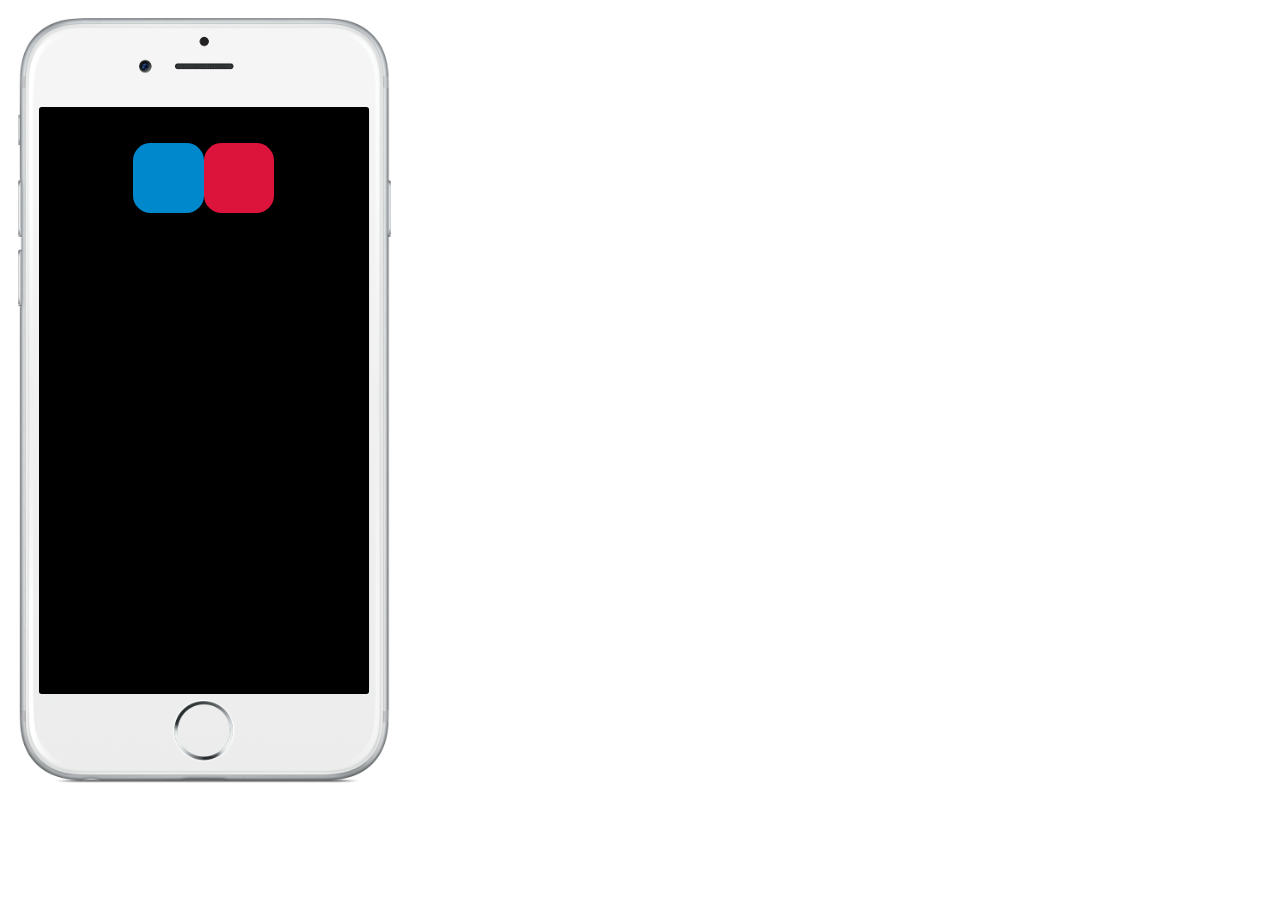
==== Index.html @ 15d4c45a "First Commit" ====
<!doctype html>

<html lang="en">

<head>
  <meta charset="utf-8">
  <title>Project</title>
  <meta name="description" content="The HTML5 Herald">
  <meta name="author" content="Ulmer-Morozov">
  <link rel="stylesheet" href="assets/css/index.css">
</head>

<body>

  <div class="phone-content">

    <div class="icon skype"></div>
    <div class="icon autorap"></div>

  </div>
  <div class="phone-bg"> </div>


  <script src="assets/js/index.js"></script>
</body>

</html>
---- assets/css/index.css ----
body{
 zoom: 0.66;
}

.phone-bg{
  position: fixed;
  top: 20pt;
  left:20pt;
bottom: 0;
right: 0;

  background: url(/assets/images/background.png);
  background-repeat: no-repeat;
  background-position: left top;
  background-size: 424pt;
}

.phone-content{
  position: fixed;
  top: 122pt;
  left:44pt;
  width: 375pt;
  height: 667pt;

border-radius: 4px;
  background-color: black;

  z-index: 1;

}

.icon{
  display: inline-block;
  width: 80pt;
  height: 80pt;

  border-radius: 20pt;
  position: absolute;
  top: 40pt;
  animation: 2s infinite;
  /*animation-direction: alternate;*/
}

.icon.skype{
  left: 147.5pt;
  background-color: #08c;
  animation-name: pulseLeft;
  margin-left: -40pt;
}

.icon.autorap{
  right: 147.5pt;
  background-color: crimson;
  animation-name: pulseRight;
  margin-right: -40pt;

}



@keyframes pulseLeft {
0% {
left: 40pt;
border-radius: 20pt;
}

30% {
  left: 50%;
  transform: scale(1,0.5);
  border-radius: 50%;
}

55% {
  left: 75%;
  transform: scale(0.5,1);
  border-radius: 70%;
}

70% {
  left: 50%;
  transform: scale(1,0.8);
  border-radius: 70%;
}

90% {
  left: 40%;
  transform: scale(0.8,1);
  border-radius: 70%;
}

100% {
  left:50%;
  transform: scale(1,1);
  border-radius: 20pt;
}

}


@keyframes pulseRight {
  0% {
  right: 40pt;
  border-radius: 20pt;
  }

  30% {
    right: 50%;
    transform: scale(1,0.5);
    border-radius: 50%;
  }

  55% {
    right: 75%;
    transform: scale(0.5,1);
    border-radius: 70%;
  }

  70% {
    right: 50%;
    transform: scale(1,0.8);
    border-radius: 70%;
  }

  90% {
    right: 40%;
    transform: scale(0.8,1);
    border-radius: 70%;
  }

  100% {
    right:50%;
    transform: scale(1,1);
    border-radius: 20pt;
  }
}
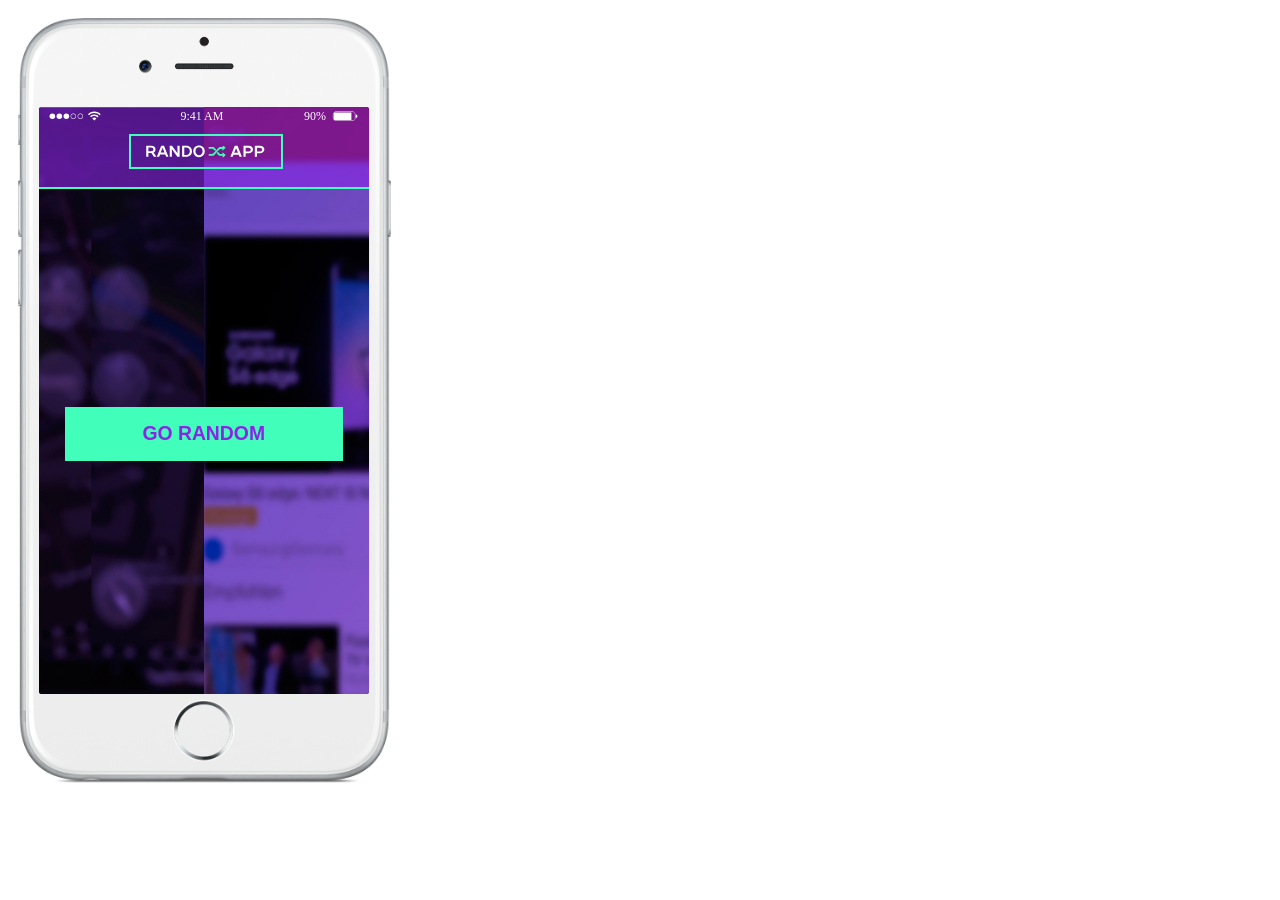
==== commit 56c50f52: "Первый экран сделан, а второй в процессе" ====
--- a/Index.html
+++ b/Index.html
@@ -12,12 +12,47 @@
 
 <body>
 
-  <div class="phone-content">
+  <!-- Страница #1 -->
+  <!-- Содержимое экрана -->
+  <div id="page-1" class="phone-content">
 
-    <div class="icon skype"></div>
-    <div class="icon autorap"></div>
+    <!-- Движущиеся задние фоны -->
+    <div class="bg-container">
+      <div class="left-bg side-bg"></div>
+      <div class="right-bg side-bg"></div>
+    </div>
+
+    <div class="start-shuffle-logo"></div>
+    <div class="start-shuffle-text">Mix your apps
+      <br/>for an unpredictible
+      <br/>results</div>
+    <div class="start-shuffle big-button">Get started</div>
 
   </div>
+
+  <!-- Страница #2 -->
+  <!-- Содержимое экрана -->
+  <div id="page-2" class="phone-content">
+
+    <!-- Движущиеся задние фоны -->
+    <div class="bg-container">
+      <div class="left-bg side-bg"></div>
+      <div class="right-bg side-bg"></div>
+    </div>
+
+    <!-- Верхнее меню -->
+    <div class="nav-bar-header">
+      <div class="status-bar"></div>
+      <div class="logo"></div>
+    </div>
+
+
+    <div class="start-shuffle big-button">Gо random</div>
+
+  </div>
+
+
+  <!-- Сам телефон -->
   <div class="phone-bg"> </div>
 
 
--- a/assets/css/index.css
+++ b/assets/css/index.css
@@ -1,135 +1,171 @@
-body{
- zoom: 0.66;
+body {
+  zoom: 0.66;
 }
-
-.phone-bg{
+.phone-bg {
   position: fixed;
   top: 20pt;
-  left:20pt;
-bottom: 0;
-right: 0;
-
+  left: 20pt;
+  bottom: 0;
+  right: 0;
   background: url(/assets/images/background.png);
   background-repeat: no-repeat;
   background-position: left top;
   background-size: 424pt;
 }
-
-.phone-content{
+.phone-content {
   position: fixed;
   top: 122pt;
-  left:44pt;
+  left: 44pt;
   width: 375pt;
   height: 667pt;
-
-border-radius: 4px;
+  border-radius: 4px;
   background-color: black;
-
+  overflow: hidden;
   z-index: 1;
-
 }
-
-.icon{
+.bg-container {
+  width: 375pt;
+  height: 667pt;
+  transform: rotate(20deg);
+}
+.side-bg {
+  position: absolute;
+  width: 500pt;
+  height: 5427pt;
+  animation: 30s infinite;
+  animation-timing-function: linear;
+  background-repeat: repeat;
+}
+.side-bg.left-bg {
+  background: url(/assets/images/left.jpg);
+  right: 50%;
+  animation-name: slideUp;
+}
+.side-bg.right-bg {
+  background: url(/assets/images/right.jpg);
+  left: 50%;
+  animation-name: slideDown;
+}
+.icon {
   display: inline-block;
   width: 80pt;
   height: 80pt;
-
   border-radius: 20pt;
   position: absolute;
   top: 40pt;
   animation: 2s infinite;
   /*animation-direction: alternate;*/
 }
-
-.icon.skype{
+.icon.skype {
   left: 147.5pt;
   background-color: #08c;
   animation-name: pulseLeft;
   margin-left: -40pt;
 }
-
-.icon.autorap{
+.icon.autorap {
   right: 147.5pt;
   background-color: crimson;
   animation-name: pulseRight;
   margin-right: -40pt;
-
+}
+.start-shuffle-logo {
+  position: absolute;
+  left: 50%;
+  top: 160pt;
+  margin-left: -150pt;
+  background: url(/assets/images/logo_start.svg);
+  width: 300pt;
+  height: 62pt;
+  /*padding: 10pt;*/
+  background-size:contain;;
+  background-position: center center;
+  background-repeat: no-repeat;
+  border: 4pt solid #41ffba;
+}
+.start-shuffle-text {
+  position: absolute;
+  top: 320pt;
+  left: 0;
+  right: 0;
+  text-align: center;
+  color: white;
+  font-family: sans-serif;
+  font-size: 22pt;
+  text-transform: uppercase;
+}
+.big-button{
+  width: 280pt;
+  margin-left: -158pt;
+  padding: 18pt;
+  color: #8B25E5;
+  background-color: #41ffba;
+  text-align: center;
+  font-family: sans-serif;
+  font-size: 22pt;
+  font-weight: bold;
+  text-transform: uppercase;
+}
+.start-shuffle {
+  position: absolute;
+  top: 500pt;
+  left: 50%;
+}
+#page-1 {
+  display: none;
+}
+#page-2 .bg-container {
+  transform: none;
+}
+#page-2 .start-shuffle{
+  top: 340pt;
+}
+.nav-bar-header {
+  position: absolute;
+  top: 0;
+  left: 0;
+  right: 0;
+  height: 90pt;
+  border-bottom: 3pt solid #41ffba;
+  background-color: rgba(139, 37, 229, 0.6);
+}
+.nav-bar-header .logo{
+  position: absolute;
+  top:30pt;
+  left: 50%;
+  height: 36pt;
+  width: 170pt;
+  margin-left: -85pt;
+  background: url(/assets/images/logo.svg);
+  background-size: contain;
+  background-position: center center;
+  border: 3pt solid #41ffba;
 }
 
-
-
-@keyframes pulseLeft {
-0% {
-left: 40pt;
-border-radius: 20pt;
+.status-bar{
+  position: absolute;
+  top: 4pt;
+  left: 2pt;
+  right: 2pt;
+  height: 12pt;
+  background: url(/assets/images/status-bar.svg);
+  background-size: contain;
+  background-repeat: no-repeat;
+  background-position: center center;
 }
-
-30% {
-  left: 50%;
-  transform: scale(1,0.5);
-  border-radius: 50%;
-}
-
-55% {
-  left: 75%;
-  transform: scale(0.5,1);
-  border-radius: 70%;
-}
-
-70% {
-  left: 50%;
-  transform: scale(1,0.8);
-  border-radius: 70%;
-}
-
-90% {
-  left: 40%;
-  transform: scale(0.8,1);
-  border-radius: 70%;
-}
-
-100% {
-  left:50%;
-  transform: scale(1,1);
-  border-radius: 20pt;
-}
-
-}
-
-
-@keyframes pulseRight {
+@keyframes slideDown {
   0% {
-  right: 40pt;
-  border-radius: 20pt;
-  }
-
-  30% {
-    right: 50%;
-    transform: scale(1,0.5);
-    border-radius: 50%;
-  }
-
-  55% {
-    right: 75%;
-    transform: scale(0.5,1);
-    border-radius: 70%;
-  }
-
-  70% {
-    right: 50%;
-    transform: scale(1,0.8);
-    border-radius: 70%;
-  }
-
-  90% {
-    right: 40%;
-    transform: scale(0.8,1);
-    border-radius: 70%;
+    top: -3166px;
   }
 
   100% {
-    right:50%;
-    transform: scale(1,1);
-    border-radius: 20pt;
+    top: 0;
   }
 }
+@keyframes slideUp {
+  0% {
+    top: 0;
+  }
+  100% {
+    top: -3618px;
+  }
+}
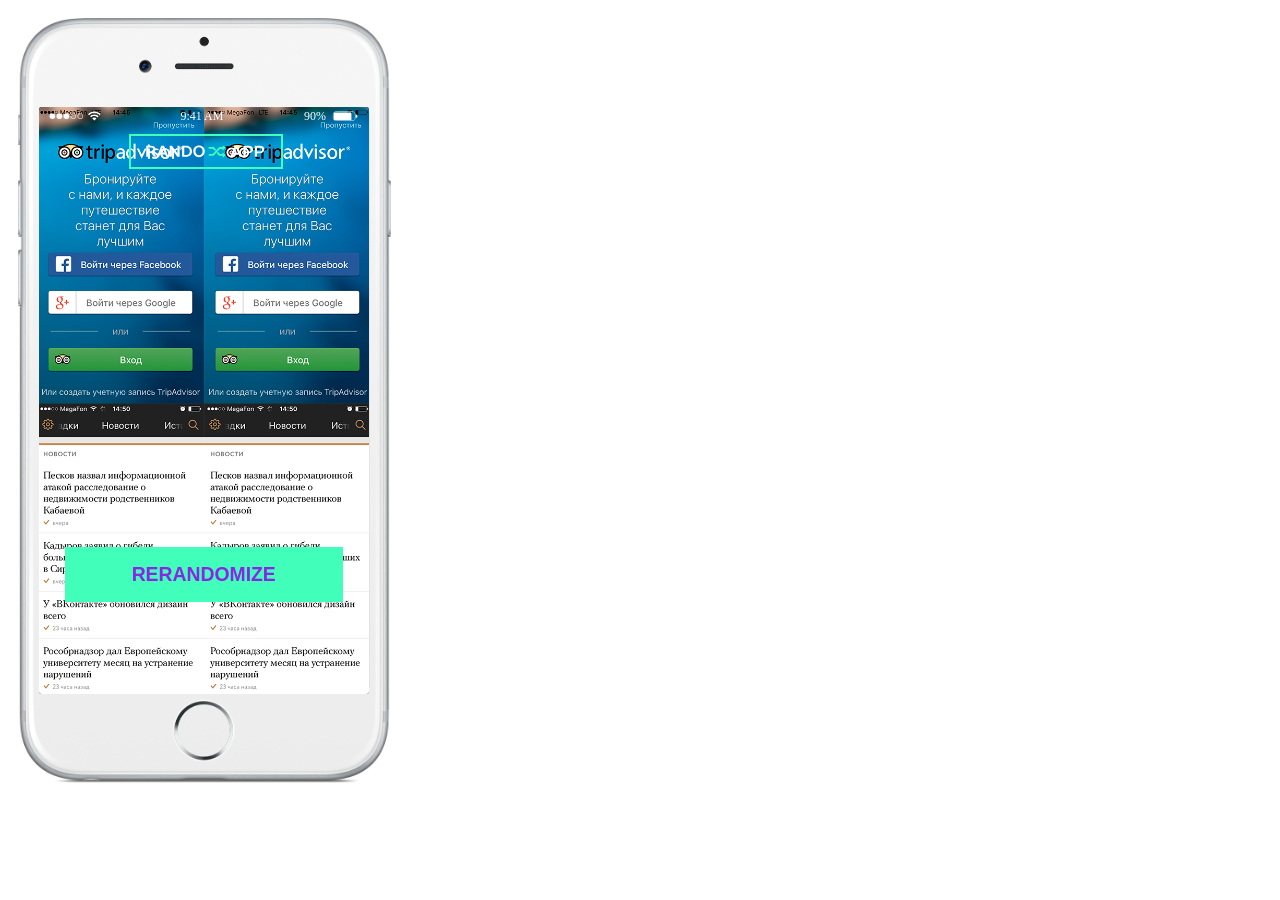
==== commit 972557a6: "сделан в виде стены скриншотов второй экран" ====
--- a/Index.html
+++ b/Index.html
@@ -32,7 +32,7 @@
 
   <!-- Страница #2 -->
   <!-- Содержимое экрана -->
-  <div id="page-2" class="phone-content">
+  <div id="page-2" class="phone-content results">
 
     <!-- Движущиеся задние фоны -->
     <div class="bg-container">
@@ -46,8 +46,15 @@
       <div class="logo"></div>
     </div>
 
+    <!-- Элементы управления -->
+    <!-- Когда комбинация еще не подобрана -->
+    <div class="start-shuffle big-button">Gо random</div>
 
-    <div class="start-shuffle big-button">Gо random</div>
+    <!-- Элементы управления -->
+    <!-- Когда комбинация подобрана -->
+    <div class="controls-in-results">
+      <div class="restart-shuffle big-button">Rerandomize</div>
+    </div>
 
   </div>
 
--- a/assets/css/index.css
+++ b/assets/css/index.css
@@ -77,7 +77,8 @@
   width: 300pt;
   height: 62pt;
   /*padding: 10pt;*/
-  background-size:contain;;
+  background-size: contain;
+  ;
   background-position: center center;
   background-repeat: no-repeat;
   border: 4pt solid #41ffba;
@@ -93,7 +94,7 @@
   font-size: 22pt;
   text-transform: uppercase;
 }
-.big-button{
+.big-button {
   width: 280pt;
   margin-left: -158pt;
   padding: 18pt;
@@ -116,9 +117,32 @@
 #page-2 .bg-container {
   transform: none;
 }
-#page-2 .start-shuffle{
+#page-2 .start-shuffle {
   top: 340pt;
 }
+#page-2 .side-bg.left-bg {
+  background: url(/assets/images/wall.jpg);
+  background-size: contain;
+  animation-name: slideUp-apps;
+}
+#page-2 .side-bg.right-bg {
+  background: url(/assets/images/wall.jpg);
+  background-size: contain;
+  animation-name: slideDown-apps;
+}
+#page-2 .side-bg {
+  width: 190pt;
+  height: calc(2*3372.5pt);
+}
+#page-2.results .start-shuffle {
+  display: none;
+}
+#page-2.results .restart-shuffle {
+  position: absolute;
+  top: 500pt;
+  left: 50%;
+}
+#page-2.results .side-bg
 .nav-bar-header {
   position: absolute;
   top: 0;
@@ -128,9 +152,9 @@
   border-bottom: 3pt solid #41ffba;
   background-color: rgba(139, 37, 229, 0.6);
 }
-.nav-bar-header .logo{
-  position: absolute;
-  top:30pt;
+.nav-bar-header .logo {
+  position: absolute;
+  top: 30pt;
   left: 50%;
   height: 36pt;
   width: 170pt;
@@ -140,8 +164,7 @@
   background-position: center center;
   border: 3pt solid #41ffba;
 }
-
-.status-bar{
+.status-bar {
   position: absolute;
   top: 4pt;
   left: 2pt;
@@ -154,18 +177,34 @@
 }
 @keyframes slideDown {
   0% {
-    top: -3166px;
-  }
+    top: -2713.5pt;
+  }
+  100% {
+    top: 0;
+  }
+}
+@keyframes slideUp {
+  0% {
+    top: 0;
+  }
+  100% {
+    top: -2713.5pt;
+  }
+}
 
-  100% {
-    top: 0;
-  }
-}
-@keyframes slideUp {
-  0% {
-    top: 0;
-  }
-  100% {
-    top: -3618px;
-  }
-}
+@keyframes slideDown-apps {
+  0% {
+    top: -3372.5pt;
+  }
+  100% {
+    top: 0;
+  }
+}
+@keyframes slideUp-apps {
+  0% {
+    top: 0;
+  }
+  100% {
+    top: -3372.5pt;
+  }
+}
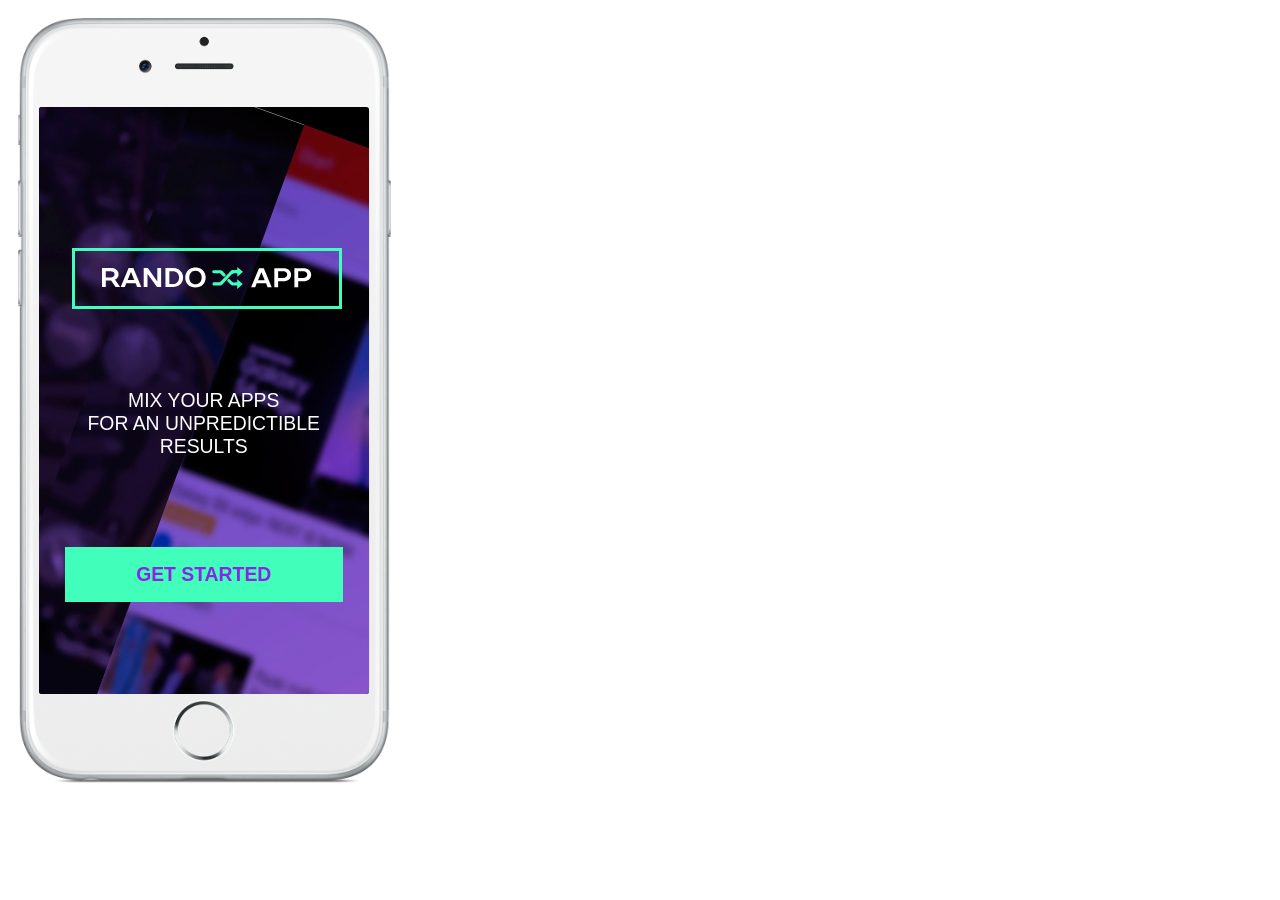
==== commit 63af244d: "Реализована первая бета версия" ====
--- a/Index.html
+++ b/Index.html
@@ -3,67 +3,74 @@
 <html lang="en">
 
 <head>
-  <meta charset="utf-8">
-  <title>Project</title>
-  <meta name="description" content="The HTML5 Herald">
-  <meta name="author" content="Ulmer-Morozov">
-  <link rel="stylesheet" href="assets/css/index.css">
+    <meta charset="utf-8">
+    <title>Project</title>
+    <meta name="description" content="The HTML5 Herald">
+    <meta name="author" content="Ulmer-Morozov">
+    <link rel="stylesheet" href="assets/css/animate.css">
+    <link rel="stylesheet" href="assets/css/style.css">
 </head>
 
 <body>
 
-  <!-- Страница #1 -->
-  <!-- Содержимое экрана -->
-  <div id="page-1" class="phone-content">
+    <!-- Страница #1 -->
+    <!-- Содержимое экрана -->
+    <div id="page-1" class="phone-content">
 
-    <!-- Движущиеся задние фоны -->
-    <div class="bg-container">
-      <div class="left-bg side-bg"></div>
-      <div class="right-bg side-bg"></div>
+        <!-- Движущиеся задние фоны -->
+        <div class="bg-container">
+            <div class="left-bg side-bg"></div>
+            <div class="right-bg side-bg"></div>
+        </div>
+
+        <div class="start-shuffle-logo"></div>
+        <div class="start-shuffle-text">Mix your apps
+            <br/>for an unpredictible
+            <br/>results</div>
+        <a class="start-shuffle big-button">Get started</a>
+
     </div>
 
-    <div class="start-shuffle-logo"></div>
-    <div class="start-shuffle-text">Mix your apps
-      <br/>for an unpredictible
-      <br/>results</div>
-    <div class="start-shuffle big-button">Get started</div>
+    <!-- Страница #2 -->
+    <!-- Содержимое экрана -->
+    <div id="page-2" class="phone-content init">
 
-  </div>
+        <!-- Движущиеся задние фоны -->
+        <div class="bg-container">
+            <div id="app-container-left" class="app-container"></div>
+            <div id="app-container-right" class="app-container"></div>
+        </div>
 
-  <!-- Страница #2 -->
-  <!-- Содержимое экрана -->
-  <div id="page-2" class="phone-content results">
+        <div class="app-labels-title">We Got Something</div>
+        <div class="app-labels">
+          <div class="leftAppLabel app-label"></div>
+          <div class="rightAppLabel app-label"></div>
+        </div>
 
-    <!-- Движущиеся задние фоны -->
-    <div class="bg-container">
-      <div class="left-bg side-bg"></div>
-      <div class="right-bg side-bg"></div>
+        <!-- Верхнее меню -->
+        <div class="nav-bar-header">
+            <div class="status-bar"></div>
+            <div class="logo"></div>
+        </div>
+
+        <!-- Элементы управления -->
+        <!-- Когда комбинация еще не подобрана -->
+        <div class="start-shuffle big-button">Gо random</div>
+
+        <a class="restart-shuffle big-button">Rerandomize</a>
+        <a class="check-out big-button">Check this out</a>
+
+
     </div>
 
-    <!-- Верхнее меню -->
-    <div class="nav-bar-header">
-      <div class="status-bar"></div>
-      <div class="logo"></div>
-    </div>
 
-    <!-- Элементы управления -->
-    <!-- Когда комбинация еще не подобрана -->
-    <div class="start-shuffle big-button">Gо random</div>
-
-    <!-- Элементы управления -->
-    <!-- Когда комбинация подобрана -->
-    <div class="controls-in-results">
-      <div class="restart-shuffle big-button">Rerandomize</div>
-    </div>
-
-  </div>
+    <!-- Сам телефон -->
+    <div class="phone-bg"> </div>
 
 
-  <!-- Сам телефон -->
-  <div class="phone-bg"> </div>
+    <script src="assets/js/jquery-2.2.2.min.js"></script>
+    <script src="assets/js/index.js"></script>
 
-
-  <script src="assets/js/index.js"></script>
 </body>
 
 </html>
--- a/assets/css/style.css
+++ b/assets/css/style.css
@@ -0,0 +1 @@
+body{zoom:.66;font-family:sans-serif}.phone-bg{position:fixed;top:20pt;left:20pt;bottom:0;right:0;background:url("/assets/images/background.png");background-repeat:no-repeat;background-position:left top;-webkit-background-size:424pt;-moz-background-size:424pt;background-size:424pt}.phone-content{position:fixed;top:122pt;left:44pt;width:375pt;height:667pt;-webkit-border-radius:4px;border-radius:4px;background-color:#000;overflow:hidden;z-index:1}.bg-container{width:375pt;height:667pt;-webkit-transform:rotate(20deg);-moz-transform:rotate(20deg);-o-transform:rotate(20deg);-ms-transform:rotate(20deg);transform:rotate(20deg)}.side-bg{position:absolute;width:500pt;height:5427pt;-webkit-animation:30s infinite;-moz-animation:30s infinite;-o-animation:30s infinite;-ms-animation:30s infinite;animation:30s infinite;-webkit-animation-timing-function:linear;-moz-animation-timing-function:linear;-o-animation-timing-function:linear;-ms-animation-timing-function:linear;animation-timing-function:linear;background-repeat:repeat}.side-bg.left-bg{background:url("/assets/images/left.jpg");right:50%;-webkit-animation-name:slideUp;-moz-animation-name:slideUp;-o-animation-name:slideUp;-ms-animation-name:slideUp;animation-name:slideUp}.side-bg.right-bg{background:url("/assets/images/right.jpg");left:50%;-webkit-animation-name:slideDown;-moz-animation-name:slideDown;-o-animation-name:slideDown;-ms-animation-name:slideDown;animation-name:slideDown}.icon{display:inline-block;width:80pt;height:80pt;-webkit-border-radius:20pt;border-radius:20pt;position:absolute;top:40pt;-webkit-animation:2s infinite;-moz-animation:2s infinite;-o-animation:2s infinite;-ms-animation:2s infinite;animation:2s infinite;}.icon.skype{left:147.5pt;background-color:#08c;-webkit-animation-name:pulseLeft;-moz-animation-name:pulseLeft;-o-animation-name:pulseLeft;-ms-animation-name:pulseLeft;animation-name:pulseLeft;margin-left:-40pt}.icon.autorap{right:147.5pt;background-color:#dc143c;-webkit-animation-name:pulseRight;-moz-animation-name:pulseRight;-o-animation-name:pulseRight;-ms-animation-name:pulseRight;animation-name:pulseRight;margin-right:-40pt}.start-shuffle-logo{position:absolute;left:50%;top:160pt;margin-left:-150pt;background:url("/assets/images/logo_start.svg");width:300pt;height:62pt;-webkit-background-size:contain;-moz-background-size:contain;background-size:contain;background-position:center center;background-repeat:no-repeat;border:4pt solid #41ffba}.start-shuffle-text{position:absolute;top:320pt;left:0;right:0;text-align:center;color:#fff;font-size:22pt;text-transform:uppercase}.big-button{width:280pt;margin-left:-158pt;padding:18pt;color:#8b25e5;background-color:#41ffba;text-align:center;font-size:22pt;font-weight:bold;text-transform:uppercase;cursor:pointer}.big-button:hover{color:#41ffba;background-color:#8b25e5}.start-shuffle{position:absolute;top:500pt;left:50%}#page-2{display:none}.app-container{position:absolute;width:187.5pt}.app-container .app img{width:100%;display:block;-webkit-transition:opacity 0.5s ease-in-out;-moz-transition:opacity 0.5s ease-in-out;-o-transition:opacity 0.5s ease-in-out;-ms-transition:opacity 0.5s ease-in-out;transition:opacity 0.5s ease-in-out}.app-container .app.active{background-color:#41ffba}.app-container .app.inactive{background-color:#8b25e5}#page-2.results .app-container .app.active img{opacity:.7;-ms-filter:"progid:DXImageTransform.Microsoft.Alpha(Opacity=70)";filter:alpha(opacity=70)}#page-2.results .app-container .app.inactive img{opacity:.2;-ms-filter:"progid:DXImageTransform.Microsoft.Alpha(Opacity=20)";filter:alpha(opacity=20)}#app-container-left{left:0}#app-container-right{right:0}#page-2.init .app-container{-webkit-animation:30s infinite linear;-moz-animation:30s infinite linear;-o-animation:30s infinite linear;-ms-animation:30s infinite linear;animation:30s infinite linear}#page-2.init #app-container-left{-webkit-animation-name:slideUp-apps;-moz-animation-name:slideUp-apps;-o-animation-name:slideUp-apps;-ms-animation-name:slideUp-apps;animation-name:slideUp-apps}#page-2.init #app-container-right{-webkit-animation-name:slideDown-apps;-moz-animation-name:slideDown-apps;-o-animation-name:slideDown-apps;-ms-animation-name:slideDown-apps;animation-name:slideDown-apps}#page-2 .bg-container{-webkit-transform:none;-moz-transform:none;-o-transform:none;-ms-transform:none;transform:none}#page-2 .start-shuffle{top:320pt}#page-2 .side-bg.left-bg{background:url("/assets/images/wall.jpg");-webkit-background-size:contain;-moz-background-size:contain;background-size:contain}#page-2 .side-bg.right-bg{background:url("/assets/images/wall.jpg");-webkit-background-size:contain;-moz-background-size:contain;background-size:contain;-webkit-animation-name:slideDown-apps;-moz-animation-name:slideDown-apps;-o-animation-name:slideDown-apps;-ms-animation-name:slideDown-apps;animation-name:slideDown-apps}#page-2 .side-bg{width:190pt;height:calc(2 * 3372.5pt)}#page-2.shuffling .start-shuffle{-webkit-animation:all 1s;-moz-animation:all 1s;-o-animation:all 1s;-ms-animation:all 1s;animation:all 1s;-webkit-animation-name:fadeOutDown;-moz-animation-name:fadeOutDown;-o-animation-name:fadeOutDown;-ms-animation-name:fadeOutDown;animation-name:fadeOutDown;opacity:0;-ms-filter:"progid:DXImageTransform.Microsoft.Alpha(Opacity=0)";filter:alpha(opacity=0)}#page-2.results .restart-shuffle{position:absolute;top:595pt;left:50%;background:none;color:#fff}#page-2 .check-out{opacity:0;-ms-filter:"progid:DXImageTransform.Microsoft.Alpha(Opacity=0)";filter:alpha(opacity=0)}#page-2.results .check-out{position:absolute;top:390pt;left:50%;opacity:1;-ms-filter:none;filter:none;-webkit-animation:all 1s;-moz-animation:all 1s;-o-animation:all 1s;-ms-animation:all 1s;animation:all 1s;-webkit-animation-name:fadeInUpBig;-moz-animation-name:fadeInUpBig;-o-animation-name:fadeInUpBig;-ms-animation-name:fadeInUpBig;animation-name:fadeInUpBig}#page-2 .app-labels{opacity:0;-ms-filter:"progid:DXImageTransform.Microsoft.Alpha(Opacity=0)";filter:alpha(opacity=0);-webkit-animation:all .5s;-moz-animation:all .5s;-o-animation:all .5s;-ms-animation:all .5s;animation:all .5s}#page-2.results .app-labels{opacity:1;-ms-filter:none;filter:none;-webkit-animation-name:slideInDown;-moz-animation-name:slideInDown;-o-animation-name:slideInDown;-ms-animation-name:slideInDown;animation-name:slideInDown}#page-2 .app-labels-title{opacity:0;-ms-filter:"progid:DXImageTransform.Microsoft.Alpha(Opacity=0)";filter:alpha(opacity=0);-webkit-animation:all .5s;-moz-animation:all .5s;-o-animation:all .5s;-ms-animation:all .5s;animation:all .5s}#page-2.results .app-labels-title{opacity:1;-ms-filter:none;filter:none;-webkit-animation-name:slideInDown;-moz-animation-name:slideInDown;-o-animation-name:slideInDown;-ms-animation-name:slideInDown;animation-name:slideInDown}.app-labels{position:absolute;top:190pt;width:100%;color:#41ffba;display:-webkit-box;display:-moz-box;display:-webkit-flex;display:-ms-flexbox;display:box;display:flex;padding:16pt}.app-labels .app-label{width:50%;height:32pt;font-size:12pt;display:-webkit-box;display:-moz-box;display:-webkit-flex;display:-ms-flexbox;display:box;display:flex;-webkit-box-align:center;-moz-box-align:center;-o-box-align:center;-ms-flex-align:center;-webkit-align-items:center;align-items:center;text-transform:uppercase}.app-labels .app-label .app-icon{height:100%;-webkit-border-radius:6pt;border-radius:6pt;margin-right:6pt}.app-labels .app-label.leftAppLabel{left:0}.app-labels .app-label.rightAppLabel{right:0}.app-labels-title{position:absolute;top:90pt;text-transform:uppercase;font-size:20pt;text-align:center;padding-top:50pt;color:#41ffba;text-align:center;width:100%}.nav-bar-header{position:absolute;top:0;left:0;right:0;height:90pt;border-bottom:3pt solid #41ffba;background-color:rgba(139,37,229,0.6)}.nav-bar-header .logo{position:absolute;top:30pt;left:50%;height:36pt;width:170pt;margin-left:-85pt;background:url("/assets/images/logo.svg");-webkit-background-size:contain;-moz-background-size:contain;background-size:contain;background-position:center center;border:3pt solid #41ffba}.status-bar{position:absolute;top:4pt;left:2pt;right:2pt;height:12pt;background:url("/assets/images/status-bar.svg");-webkit-background-size:contain;-moz-background-size:contain;background-size:contain;background-repeat:no-repeat;background-position:center center}@-moz-keyframes slideDown{0%{top:-2713.5pt}100%{top:0}}@-webkit-keyframes slideDown{0%{top:-2713.5pt}100%{top:0}}@-o-keyframes slideDown{0%{top:-2713.5pt}100%{top:0}}@keyframes slideDown{0%{top:-2713.5pt}100%{top:0}}@-moz-keyframes slideUp{0%{top:0}100%{top:-2713.5pt}}@-webkit-keyframes slideUp{0%{top:0}100%{top:-2713.5pt}}@-o-keyframes slideUp{0%{top:0}100%{top:-2713.5pt}}@keyframes slideUp{0%{top:0}100%{top:-2713.5pt}}/*# sourceMappingURL=style.css.map */
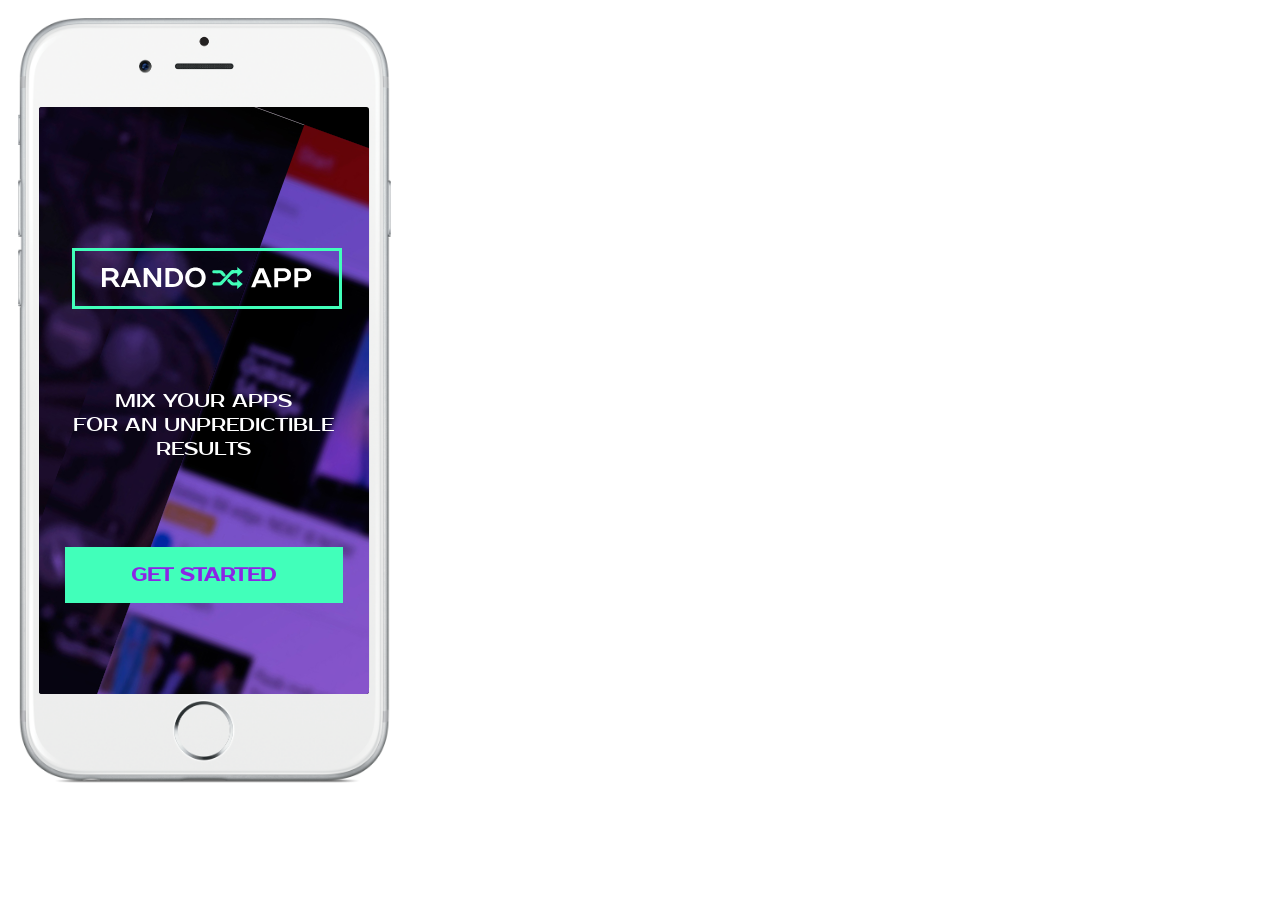
==== commit f4540a32: "Добавлены видос и переходы к ним, а также пироги, которые отсутствовали." ====
--- a/Index.html
+++ b/Index.html
@@ -7,6 +7,9 @@
     <title>Project</title>
     <meta name="description" content="The HTML5 Herald">
     <meta name="author" content="Ulmer-Morozov">
+    <meta name="pinterest" content="nopin" />
+
+    <link href='https://fonts.googleapis.com/css?family=Prosto+One' rel='stylesheet' type='text/css'>
     <link rel="stylesheet" href="assets/css/animate.css">
     <link rel="stylesheet" href="assets/css/style.css">
 </head>
@@ -43,8 +46,8 @@
 
         <div class="app-labels-title">We Got Something</div>
         <div class="app-labels">
-          <div class="leftAppLabel app-label"></div>
-          <div class="rightAppLabel app-label"></div>
+            <div class="leftAppLabel app-label"></div>
+            <div class="rightAppLabel app-label"></div>
         </div>
 
         <!-- Верхнее меню -->
@@ -60,6 +63,17 @@
         <a class="restart-shuffle big-button">Rerandomize</a>
         <a class="check-out big-button">Check this out</a>
 
+    </div>
+
+    <!-- Страница #3 -->
+    <!-- Содержимое экрана -->
+    <div id="page-3" class="phone-content init">
+
+        <video src="/assets/videos/grndr.mp4" class="combinationVideo"></video>
+
+        <!-- Элементы управления -->
+        <!-- Когда комбинация еще не подобрана -->
+        <div class="start-shuffle-after-video big-button">Rerandomize</div>
 
     </div>
 
--- a/assets/css/style.css
+++ b/assets/css/style.css
@@ -1 +1 @@
-body{zoom:.66;font-family:sans-serif}.phone-bg{position:fixed;top:20pt;left:20pt;bottom:0;right:0;background:url("/assets/images/background.png");background-repeat:no-repeat;background-position:left top;-webkit-background-size:424pt;-moz-background-size:424pt;background-size:424pt}.phone-content{position:fixed;top:122pt;left:44pt;width:375pt;height:667pt;-webkit-border-radius:4px;border-radius:4px;background-color:#000;overflow:hidden;z-index:1}.bg-container{width:375pt;height:667pt;-webkit-transform:rotate(20deg);-moz-transform:rotate(20deg);-o-transform:rotate(20deg);-ms-transform:rotate(20deg);transform:rotate(20deg)}.side-bg{position:absolute;width:500pt;height:5427pt;-webkit-animation:30s infinite;-moz-animation:30s infinite;-o-animation:30s infinite;-ms-animation:30s infinite;animation:30s infinite;-webkit-animation-timing-function:linear;-moz-animation-timing-function:linear;-o-animation-timing-function:linear;-ms-animation-timing-function:linear;animation-timing-function:linear;background-repeat:repeat}.side-bg.left-bg{background:url("/assets/images/left.jpg");right:50%;-webkit-animation-name:slideUp;-moz-animation-name:slideUp;-o-animation-name:slideUp;-ms-animation-name:slideUp;animation-name:slideUp}.side-bg.right-bg{background:url("/assets/images/right.jpg");left:50%;-webkit-animation-name:slideDown;-moz-animation-name:slideDown;-o-animation-name:slideDown;-ms-animation-name:slideDown;animation-name:slideDown}.icon{display:inline-block;width:80pt;height:80pt;-webkit-border-radius:20pt;border-radius:20pt;position:absolute;top:40pt;-webkit-animation:2s infinite;-moz-animation:2s infinite;-o-animation:2s infinite;-ms-animation:2s infinite;animation:2s infinite;}.icon.skype{left:147.5pt;background-color:#08c;-webkit-animation-name:pulseLeft;-moz-animation-name:pulseLeft;-o-animation-name:pulseLeft;-ms-animation-name:pulseLeft;animation-name:pulseLeft;margin-left:-40pt}.icon.autorap{right:147.5pt;background-color:#dc143c;-webkit-animation-name:pulseRight;-moz-animation-name:pulseRight;-o-animation-name:pulseRight;-ms-animation-name:pulseRight;animation-name:pulseRight;margin-right:-40pt}.start-shuffle-logo{position:absolute;left:50%;top:160pt;margin-left:-150pt;background:url("/assets/images/logo_start.svg");width:300pt;height:62pt;-webkit-background-size:contain;-moz-background-size:contain;background-size:contain;background-position:center center;background-repeat:no-repeat;border:4pt solid #41ffba}.start-shuffle-text{position:absolute;top:320pt;left:0;right:0;text-align:center;color:#fff;font-size:22pt;text-transform:uppercase}.big-button{width:280pt;margin-left:-158pt;padding:18pt;color:#8b25e5;background-color:#41ffba;text-align:center;font-size:22pt;font-weight:bold;text-transform:uppercase;cursor:pointer}.big-button:hover{color:#41ffba;background-color:#8b25e5}.start-shuffle{position:absolute;top:500pt;left:50%}#page-2{display:none}.app-container{position:absolute;width:187.5pt}.app-container .app img{width:100%;display:block;-webkit-transition:opacity 0.5s ease-in-out;-moz-transition:opacity 0.5s ease-in-out;-o-transition:opacity 0.5s ease-in-out;-ms-transition:opacity 0.5s ease-in-out;transition:opacity 0.5s ease-in-out}.app-container .app.active{background-color:#41ffba}.app-container .app.inactive{background-color:#8b25e5}#page-2.results .app-container .app.active img{opacity:.7;-ms-filter:"progid:DXImageTransform.Microsoft.Alpha(Opacity=70)";filter:alpha(opacity=70)}#page-2.results .app-container .app.inactive img{opacity:.2;-ms-filter:"progid:DXImageTransform.Microsoft.Alpha(Opacity=20)";filter:alpha(opacity=20)}#app-container-left{left:0}#app-container-right{right:0}#page-2.init .app-container{-webkit-animation:30s infinite linear;-moz-animation:30s infinite linear;-o-animation:30s infinite linear;-ms-animation:30s infinite linear;animation:30s infinite linear}#page-2.init #app-container-left{-webkit-animation-name:slideUp-apps;-moz-animation-name:slideUp-apps;-o-animation-name:slideUp-apps;-ms-animation-name:slideUp-apps;animation-name:slideUp-apps}#page-2.init #app-container-right{-webkit-animation-name:slideDown-apps;-moz-animation-name:slideDown-apps;-o-animation-name:slideDown-apps;-ms-animation-name:slideDown-apps;animation-name:slideDown-apps}#page-2 .bg-container{-webkit-transform:none;-moz-transform:none;-o-transform:none;-ms-transform:none;transform:none}#page-2 .start-shuffle{top:320pt}#page-2 .side-bg.left-bg{background:url("/assets/images/wall.jpg");-webkit-background-size:contain;-moz-background-size:contain;background-size:contain}#page-2 .side-bg.right-bg{background:url("/assets/images/wall.jpg");-webkit-background-size:contain;-moz-background-size:contain;background-size:contain;-webkit-animation-name:slideDown-apps;-moz-animation-name:slideDown-apps;-o-animation-name:slideDown-apps;-ms-animation-name:slideDown-apps;animation-name:slideDown-apps}#page-2 .side-bg{width:190pt;height:calc(2 * 3372.5pt)}#page-2.shuffling .start-shuffle{-webkit-animation:all 1s;-moz-animation:all 1s;-o-animation:all 1s;-ms-animation:all 1s;animation:all 1s;-webkit-animation-name:fadeOutDown;-moz-animation-name:fadeOutDown;-o-animation-name:fadeOutDown;-ms-animation-name:fadeOutDown;animation-name:fadeOutDown;opacity:0;-ms-filter:"progid:DXImageTransform.Microsoft.Alpha(Opacity=0)";filter:alpha(opacity=0)}#page-2.results .restart-shuffle{position:absolute;top:595pt;left:50%;background:none;color:#fff}#page-2 .check-out{opacity:0;-ms-filter:"progid:DXImageTransform.Microsoft.Alpha(Opacity=0)";filter:alpha(opacity=0)}#page-2.results .check-out{position:absolute;top:390pt;left:50%;opacity:1;-ms-filter:none;filter:none;-webkit-animation:all 1s;-moz-animation:all 1s;-o-animation:all 1s;-ms-animation:all 1s;animation:all 1s;-webkit-animation-name:fadeInUpBig;-moz-animation-name:fadeInUpBig;-o-animation-name:fadeInUpBig;-ms-animation-name:fadeInUpBig;animation-name:fadeInUpBig}#page-2 .app-labels{opacity:0;-ms-filter:"progid:DXImageTransform.Microsoft.Alpha(Opacity=0)";filter:alpha(opacity=0);-webkit-animation:all .5s;-moz-animation:all .5s;-o-animation:all .5s;-ms-animation:all .5s;animation:all .5s}#page-2.results .app-labels{opacity:1;-ms-filter:none;filter:none;-webkit-animation-name:slideInDown;-moz-animation-name:slideInDown;-o-animation-name:slideInDown;-ms-animation-name:slideInDown;animation-name:slideInDown}#page-2 .app-labels-title{opacity:0;-ms-filter:"progid:DXImageTransform.Microsoft.Alpha(Opacity=0)";filter:alpha(opacity=0);-webkit-animation:all .5s;-moz-animation:all .5s;-o-animation:all .5s;-ms-animation:all .5s;animation:all .5s}#page-2.results .app-labels-title{opacity:1;-ms-filter:none;filter:none;-webkit-animation-name:slideInDown;-moz-animation-name:slideInDown;-o-animation-name:slideInDown;-ms-animation-name:slideInDown;animation-name:slideInDown}.app-labels{position:absolute;top:190pt;width:100%;color:#41ffba;display:-webkit-box;display:-moz-box;display:-webkit-flex;display:-ms-flexbox;display:box;display:flex;padding:16pt}.app-labels .app-label{width:50%;height:32pt;font-size:12pt;display:-webkit-box;display:-moz-box;display:-webkit-flex;display:-ms-flexbox;display:box;display:flex;-webkit-box-align:center;-moz-box-align:center;-o-box-align:center;-ms-flex-align:center;-webkit-align-items:center;align-items:center;text-transform:uppercase}.app-labels .app-label .app-icon{height:100%;-webkit-border-radius:6pt;border-radius:6pt;margin-right:6pt}.app-labels .app-label.leftAppLabel{left:0}.app-labels .app-label.rightAppLabel{right:0}.app-labels-title{position:absolute;top:90pt;text-transform:uppercase;font-size:20pt;text-align:center;padding-top:50pt;color:#41ffba;text-align:center;width:100%}.nav-bar-header{position:absolute;top:0;left:0;right:0;height:90pt;border-bottom:3pt solid #41ffba;background-color:rgba(139,37,229,0.6)}.nav-bar-header .logo{position:absolute;top:30pt;left:50%;height:36pt;width:170pt;margin-left:-85pt;background:url("/assets/images/logo.svg");-webkit-background-size:contain;-moz-background-size:contain;background-size:contain;background-position:center center;border:3pt solid #41ffba}.status-bar{position:absolute;top:4pt;left:2pt;right:2pt;height:12pt;background:url("/assets/images/status-bar.svg");-webkit-background-size:contain;-moz-background-size:contain;background-size:contain;background-repeat:no-repeat;background-position:center center}@-moz-keyframes slideDown{0%{top:-2713.5pt}100%{top:0}}@-webkit-keyframes slideDown{0%{top:-2713.5pt}100%{top:0}}@-o-keyframes slideDown{0%{top:-2713.5pt}100%{top:0}}@keyframes slideDown{0%{top:-2713.5pt}100%{top:0}}@-moz-keyframes slideUp{0%{top:0}100%{top:-2713.5pt}}@-webkit-keyframes slideUp{0%{top:0}100%{top:-2713.5pt}}@-o-keyframes slideUp{0%{top:0}100%{top:-2713.5pt}}@keyframes slideUp{0%{top:0}100%{top:-2713.5pt}}/*# sourceMappingURL=style.css.map */+body{zoom:.66;font-family:'Prosto One',sans-serif}.phone-bg{position:fixed;top:20pt;left:20pt;bottom:0;right:0;background:url("/assets/images/background.png");background-repeat:no-repeat;background-position:left top;-webkit-background-size:424pt;-moz-background-size:424pt;background-size:424pt}.phone-content{position:fixed;top:122pt;left:44pt;width:375pt;height:667pt;-webkit-border-radius:4px;border-radius:4px;background-color:#000;overflow:hidden;z-index:1}.bg-container{width:375pt;height:667pt;-webkit-transform:rotate(20deg);-moz-transform:rotate(20deg);-o-transform:rotate(20deg);-ms-transform:rotate(20deg);transform:rotate(20deg)}.side-bg{position:absolute;width:500pt;height:5427pt;-webkit-animation:30s infinite;-moz-animation:30s infinite;-o-animation:30s infinite;-ms-animation:30s infinite;animation:30s infinite;-webkit-animation-timing-function:linear;-moz-animation-timing-function:linear;-o-animation-timing-function:linear;-ms-animation-timing-function:linear;animation-timing-function:linear;background-repeat:repeat}.side-bg.left-bg{background:url("/assets/images/left.jpg");right:50%;-webkit-animation-name:slideUp;-moz-animation-name:slideUp;-o-animation-name:slideUp;-ms-animation-name:slideUp;animation-name:slideUp}.side-bg.right-bg{background:url("/assets/images/right.jpg");left:50%;-webkit-animation-name:slideDown;-moz-animation-name:slideDown;-o-animation-name:slideDown;-ms-animation-name:slideDown;animation-name:slideDown}.icon{display:inline-block;width:80pt;height:80pt;-webkit-border-radius:20pt;border-radius:20pt;position:absolute;top:40pt;-webkit-animation:2s infinite;-moz-animation:2s infinite;-o-animation:2s infinite;-ms-animation:2s infinite;animation:2s infinite;}.icon.skype{left:147.5pt;background-color:#08c;-webkit-animation-name:pulseLeft;-moz-animation-name:pulseLeft;-o-animation-name:pulseLeft;-ms-animation-name:pulseLeft;animation-name:pulseLeft;margin-left:-40pt}.icon.autorap{right:147.5pt;background-color:#dc143c;-webkit-animation-name:pulseRight;-moz-animation-name:pulseRight;-o-animation-name:pulseRight;-ms-animation-name:pulseRight;animation-name:pulseRight;margin-right:-40pt}.start-shuffle-logo{position:absolute;left:50%;top:160pt;margin-left:-150pt;background:url("/assets/images/logo_start.svg");width:300pt;height:62pt;-webkit-background-size:contain;-moz-background-size:contain;background-size:contain;background-position:center center;background-repeat:no-repeat;border:4pt solid #41ffba}.start-shuffle-text{position:absolute;top:320pt;left:0;right:0;text-align:center;color:#fff;font-size:22pt;text-transform:uppercase}.big-button{width:280pt;margin-left:-158pt;padding:18pt;color:#8b25e5;background-color:#41ffba;text-align:center;font-size:22pt;font-weight:bold;text-transform:uppercase;cursor:pointer}.big-button:hover{color:#41ffba;background-color:#8b25e5}.start-shuffle{position:absolute;top:500pt;left:50%}#page-2{display:none}.app-container{position:absolute;width:187.5pt}.app-container .app img{width:100%;display:block;-webkit-transition:opacity 0.5s ease-in-out;-moz-transition:opacity 0.5s ease-in-out;-o-transition:opacity 0.5s ease-in-out;-ms-transition:opacity 0.5s ease-in-out;transition:opacity 0.5s ease-in-out}.app-container .app.active{background-color:#41ffba}.app-container .app.inactive{background-color:#8b25e5}#page-2.results .app-container .app.active img{opacity:.7;-ms-filter:"progid:DXImageTransform.Microsoft.Alpha(Opacity=70)";filter:alpha(opacity=70)}#page-2.results .app-container .app.inactive img{opacity:.2;-ms-filter:"progid:DXImageTransform.Microsoft.Alpha(Opacity=20)";filter:alpha(opacity=20)}#app-container-left{left:0}#app-container-right{right:0}#page-2.init .app-container{-webkit-animation:30s infinite linear;-moz-animation:30s infinite linear;-o-animation:30s infinite linear;-ms-animation:30s infinite linear;animation:30s infinite linear}#page-2.init #app-container-left{-webkit-animation-name:slideUp-apps;-moz-animation-name:slideUp-apps;-o-animation-name:slideUp-apps;-ms-animation-name:slideUp-apps;animation-name:slideUp-apps}#page-2.init #app-container-right{-webkit-animation-name:slideDown-apps;-moz-animation-name:slideDown-apps;-o-animation-name:slideDown-apps;-ms-animation-name:slideDown-apps;animation-name:slideDown-apps}#page-2 .bg-container{-webkit-transform:none;-moz-transform:none;-o-transform:none;-ms-transform:none;transform:none}#page-2 .start-shuffle{top:320pt}#page-2 .side-bg.left-bg{background:url("/assets/images/wall.jpg");-webkit-background-size:contain;-moz-background-size:contain;background-size:contain}#page-2 .side-bg.right-bg{background:url("/assets/images/wall.jpg");-webkit-background-size:contain;-moz-background-size:contain;background-size:contain;-webkit-animation-name:slideDown-apps;-moz-animation-name:slideDown-apps;-o-animation-name:slideDown-apps;-ms-animation-name:slideDown-apps;animation-name:slideDown-apps}#page-2 .side-bg{width:190pt;height:calc(2 * 3372.5pt)}#page-2.shuffling .start-shuffle{-webkit-animation:all 1s;-moz-animation:all 1s;-o-animation:all 1s;-ms-animation:all 1s;animation:all 1s;-webkit-animation-name:fadeOutDown;-moz-animation-name:fadeOutDown;-o-animation-name:fadeOutDown;-ms-animation-name:fadeOutDown;animation-name:fadeOutDown;opacity:0;-ms-filter:"progid:DXImageTransform.Microsoft.Alpha(Opacity=0)";filter:alpha(opacity=0)}#page-2.results .restart-shuffle{position:absolute;top:595pt;left:50%;background:none;color:#fff}#page-3 .start-shuffle-after-video{position:absolute;top:280pt;left:50%}#page-2 .check-out{opacity:0;-ms-filter:"progid:DXImageTransform.Microsoft.Alpha(Opacity=0)";filter:alpha(opacity=0)}#page-2.results .check-out{position:absolute;top:390pt;left:50%;opacity:1;-ms-filter:none;filter:none;-webkit-animation:all 1s;-moz-animation:all 1s;-o-animation:all 1s;-ms-animation:all 1s;animation:all 1s;-webkit-animation-name:fadeInUpBig;-moz-animation-name:fadeInUpBig;-o-animation-name:fadeInUpBig;-ms-animation-name:fadeInUpBig;animation-name:fadeInUpBig}#page-2 .app-labels{opacity:0;-ms-filter:"progid:DXImageTransform.Microsoft.Alpha(Opacity=0)";filter:alpha(opacity=0);-webkit-animation:all .5s;-moz-animation:all .5s;-o-animation:all .5s;-ms-animation:all .5s;animation:all .5s}#page-2.results .app-labels{opacity:1;-ms-filter:none;filter:none;-webkit-animation-name:slideInDown;-moz-animation-name:slideInDown;-o-animation-name:slideInDown;-ms-animation-name:slideInDown;animation-name:slideInDown}#page-2 .app-labels-title{opacity:0;-ms-filter:"progid:DXImageTransform.Microsoft.Alpha(Opacity=0)";filter:alpha(opacity=0);-webkit-animation:all .5s;-moz-animation:all .5s;-o-animation:all .5s;-ms-animation:all .5s;animation:all .5s}#page-2.results .app-labels-title{opacity:1;-ms-filter:none;filter:none;-webkit-animation-name:slideInDown;-moz-animation-name:slideInDown;-o-animation-name:slideInDown;-ms-animation-name:slideInDown;animation-name:slideInDown}.app-labels{position:absolute;top:190pt;width:100%;color:#41ffba;display:-webkit-box;display:-moz-box;display:-webkit-flex;display:-ms-flexbox;display:box;display:flex;padding:16pt}.app-labels .app-label{width:50%;height:32pt;font-size:12pt;display:-webkit-box;display:-moz-box;display:-webkit-flex;display:-ms-flexbox;display:box;display:flex;-webkit-box-align:center;-moz-box-align:center;-o-box-align:center;-ms-flex-align:center;-webkit-align-items:center;align-items:center;text-transform:uppercase}.app-labels .app-label .app-icon{height:100%;-webkit-border-radius:6pt;border-radius:6pt;margin-right:6pt}.app-labels .app-label.leftAppLabel{left:0}.app-labels .app-label.rightAppLabel{right:0}.app-labels-title{position:absolute;top:90pt;text-transform:uppercase;font-size:20pt;text-align:center;padding-top:50pt;color:#41ffba;text-align:center;width:100%}.nav-bar-header{position:absolute;top:0;left:0;right:0;height:90pt;border-bottom:3pt solid #41ffba;background-color:rgba(139,37,229,0.6)}.nav-bar-header .logo{position:absolute;top:30pt;left:50%;height:36pt;width:170pt;margin-left:-85pt;background:url("/assets/images/logo.svg");-webkit-background-size:contain;-moz-background-size:contain;background-size:contain;background-position:center center;border:3pt solid #41ffba}.status-bar{position:absolute;top:4pt;left:2pt;right:2pt;height:12pt;background:url("/assets/images/status-bar.svg");-webkit-background-size:contain;-moz-background-size:contain;background-size:contain;background-repeat:no-repeat;background-position:center center}.combinationVideo{width:100%;height:100%}@-moz-keyframes slideDown{0%{top:-2713.5pt}100%{top:0}}@-webkit-keyframes slideDown{0%{top:-2713.5pt}100%{top:0}}@-o-keyframes slideDown{0%{top:-2713.5pt}100%{top:0}}@keyframes slideDown{0%{top:-2713.5pt}100%{top:0}}@-moz-keyframes slideUp{0%{top:0}100%{top:-2713.5pt}}@-webkit-keyframes slideUp{0%{top:0}100%{top:-2713.5pt}}@-o-keyframes slideUp{0%{top:0}100%{top:-2713.5pt}}@keyframes slideUp{0%{top:0}100%{top:-2713.5pt}}/*# sourceMappingURL=style.css.map */
